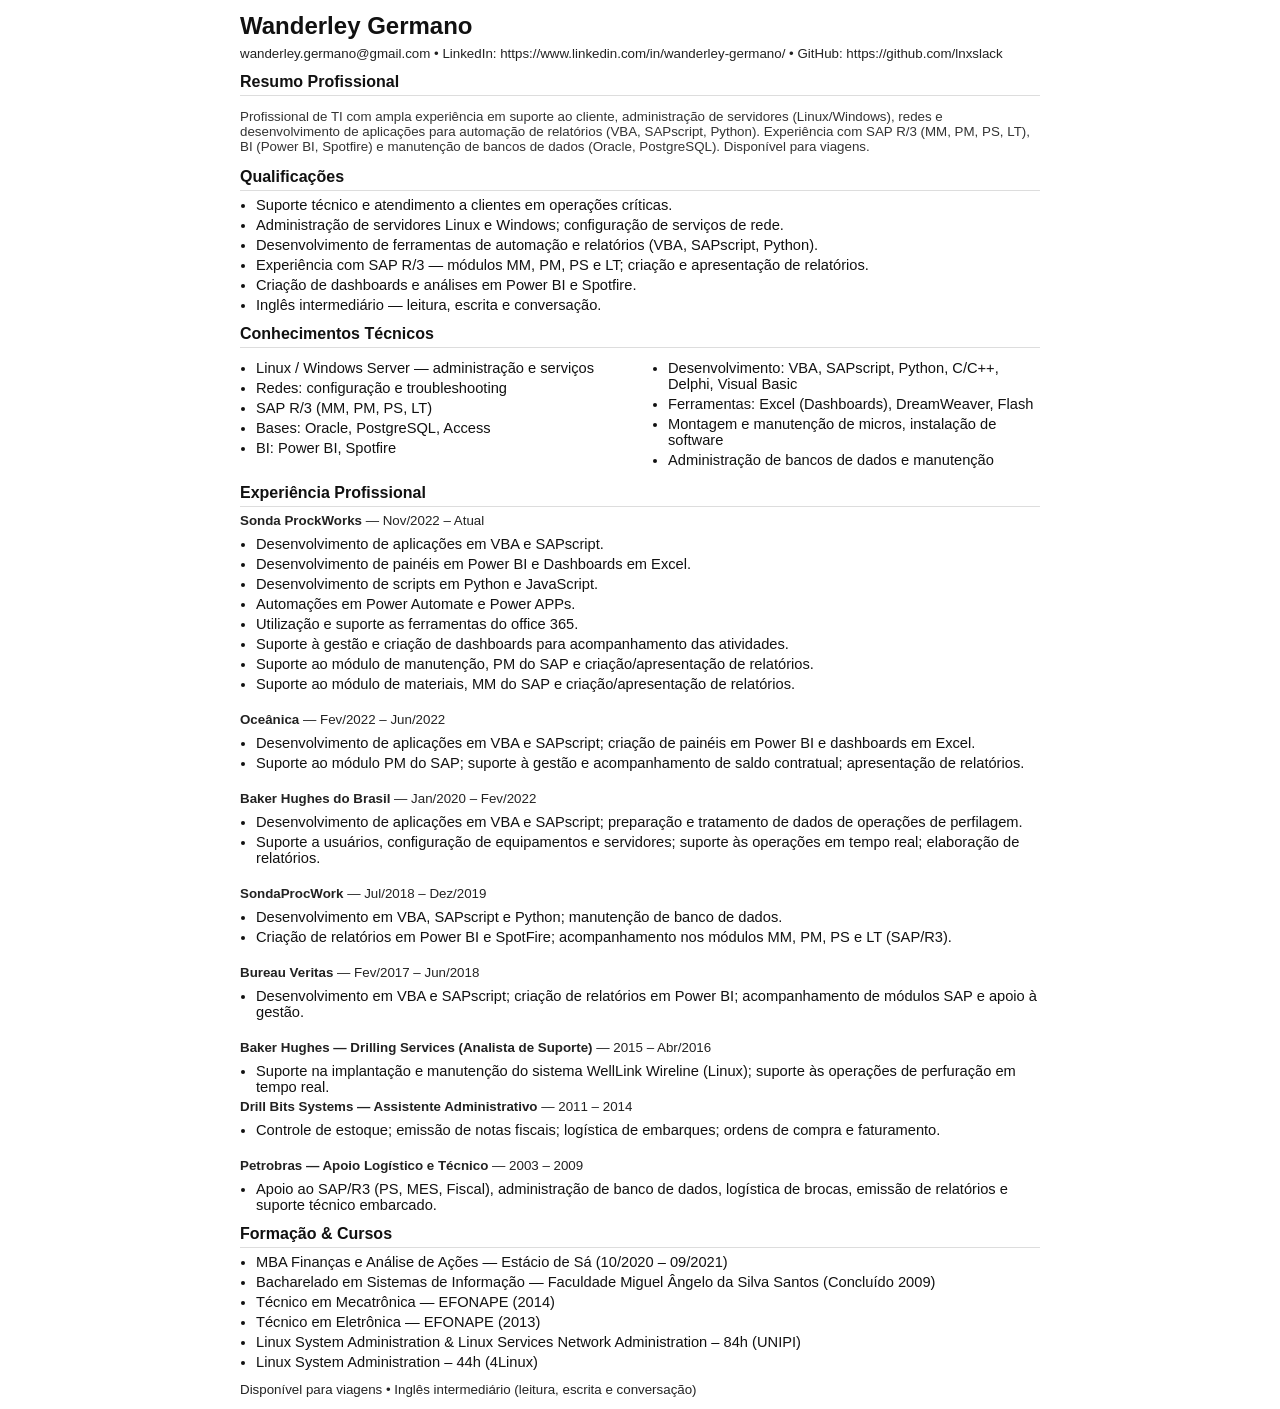
==== Resume.html @ e7868bd7 "Atualizando o repo" ====
<!doctype html>
<html lang="pt-BR">
<head>
  <meta charset="utf-8">
  <meta name="viewport" content="width=800">
  <title>Wanderley Germano — Currículo</title>
  <style>
    /* Estilo limpo e minimal — otimizado para impressão/PDF (ATS-friendly) */
    @page { margin: 20mm; }
    body { font-family: Arial, Helvetica, sans-serif; font-size: 11pt; color: #111; margin: 0; padding: 0; }
    .container { width: 100%; max-width: 800px; margin: 0 auto; padding: 12px 0; }
    h1 { font-size: 18pt; margin: 0 0 6px 0; }
    .contact { font-size: 10pt; color: #222; margin-bottom: 8px; }
    .section { margin-top: 12px; }
    .section h2 { font-size: 12pt; margin: 0 0 6px 0; border-bottom: 1px solid #ddd; padding-bottom: 4px; }
    ul { margin: 6px 0 0 16px; padding: 0; }
    li { margin-bottom: 4px; }
    .small { font-size: 10pt; color: #222; }
    .muted { color: #333; font-size: 10pt; }
    .two-col { display: flex; gap: 24px; }
    .col { flex: 1; }
    .meta { font-size: 10pt; color: #222; margin-bottom: 8px; }
  </style>
</head>
<body>
  <div class="container">
    <header>
      <h1>Wanderley Germano</h1>
      <div class="contact">
        wanderley.germano@gmail.com • LinkedIn: https://www.linkedin.com/in/wanderley-germano/ • GitHub: https://github.com/lnxslack
      </div>
    </header>

    <section class="section">
      <h2>Resumo Profissional</h2>
      <p class="muted">
        Profissional de TI com ampla experiência em suporte ao cliente, administração de servidores (Linux/Windows),
        redes e desenvolvimento de aplicações para automação de relatórios (VBA, SAPscript, Python). Experiência com
        SAP R/3 (MM, PM, PS, LT), BI (Power BI, Spotfire) e manutenção de bancos de dados (Oracle, PostgreSQL).
        Disponível para viagens.
      </p>
    </section>

    <section class="section">
      <h2>Qualificações</h2>
      <ul>
        <li>Suporte técnico e atendimento a clientes em operações críticas.</li>
        <li>Administração de servidores Linux e Windows; configuração de serviços de rede.</li>
        <li>Desenvolvimento de ferramentas de automação e relatórios (VBA, SAPscript, Python).</li>
        <li>Experiência com SAP R/3 — módulos MM, PM, PS e LT; criação e apresentação de relatórios.</li>
        <li>Criação de dashboards e análises em Power BI e Spotfire.</li>
        <li>Inglês intermediário — leitura, escrita e conversação.</li>
      </ul>
    </section>

    <section class="section">
      <h2>Conhecimentos Técnicos</h2>
      <div class="two-col">
        <div class="col">
          <ul>
            <li>Linux / Windows Server — administração e serviços</li>
            <li>Redes: configuração e troubleshooting</li>
            <li>SAP R/3 (MM, PM, PS, LT)</li>
            <li>Bases: Oracle, PostgreSQL, Access</li>
            <li>BI: Power BI, Spotfire</li>
          </ul>
        </div>
        <div class="col">
          <ul>
            <li>Desenvolvimento: VBA, SAPscript, Python, C/C++, Delphi, Visual Basic</li>
            <li>Ferramentas: Excel (Dashboards), DreamWeaver, Flash</li>
            <li>Montagem e manutenção de micros, instalação de software</li>
            <li>Administração de bancos de dados e manutenção</li>
          </ul>
        </div>
      </div>
    </section>

    <section class="section">
      <h2>Experiência Profissional</h2>
        <div class="meta"><strong>Sonda ProckWorks</strong> — Nov/2022 – Atual</div>
        <ul>
        <li>Desenvolvimento de aplicações em VBA e SAPscript.</li>
        <li>Desenvolvimento de painéis em Power BI e Dashboards em Excel.</li>
        <li>Desenvolvimento de scripts em Python e JavaScript.</li>
        <li>Automações em Power Automate e Power APPs.</li>
        <li>Utilização e suporte as ferramentas do office 365.</li>
        <li>Suporte à gestão e criação de dashboards para acompanhamento das atividades.</li>
        <li>Suporte ao módulo de manutenção, PM do SAP e criação/apresentação de relatórios.</li>
        <li>Suporte ao módulo de materiais, MM do SAP e criação/apresentação de relatórios.</li>
        </ul>
        <br>

      <div class="meta"><strong>Oceânica</strong> — Fev/2022 – Jun/2022</div>
      <ul>
        <li>Desenvolvimento de aplicações em VBA e SAPscript; criação de painéis em Power BI e dashboards em Excel.</li>
        <li>Suporte ao módulo PM do SAP; suporte à gestão e acompanhamento de saldo contratual; apresentação de relatórios.</li>
      </ul>

      <br>
      <div class="meta"><strong>Baker Hughes do Brasil</strong> — Jan/2020 – Fev/2022</div>
      <ul>
        <li>Desenvolvimento de aplicações em VBA e SAPscript; preparação e tratamento de dados de operações de perfilagem.</li>
        <li>Suporte a usuários, configuração de equipamentos e servidores; suporte às operações em tempo real; elaboração de relatórios.</li>
      </ul>

      <br>
      <div class="meta"><strong>SondaProcWork</strong> — Jul/2018 – Dez/2019</div>
      <ul>
        <li>Desenvolvimento em VBA, SAPscript e Python; manutenção de banco de dados.</li>
        <li>Criação de relatórios em Power BI e SpotFire; acompanhamento nos módulos MM, PM, PS e LT (SAP/R3).</li>
      </ul>

      <br>
      <div class="meta"><strong>Bureau Veritas</strong> — Fev/2017 – Jun/2018</div>
      <ul>
        <li>Desenvolvimento em VBA e SAPscript; criação de relatórios em Power BI; acompanhamento de módulos SAP e apoio à gestão.</li>
      </ul>

      <br>
      <div class="meta"><strong>Baker Hughes — Drilling Services (Analista de Suporte)</strong> — 2015 – Abr/2016</div>
      <ul>
        <li>Suporte na implantação e manutenção do sistema WellLink Wireline (Linux); suporte às operações de perfuração em tempo real.</li>
      </ul>

      <div class="meta"><strong>Drill Bits Systems — Assistente Administrativo</strong> — 2011 – 2014</div>
      <ul>
        <li>Controle de estoque; emissão de notas fiscais; logística de embarques; ordens de compra e faturamento.</li>
      </ul>

      <br>
      <div class="meta"><strong>Petrobras — Apoio Logístico e Técnico</strong> — 2003 – 2009</div>
      <ul>
        <li>Apoio ao SAP/R3 (PS, MES, Fiscal), administração de banco de dados, logística de brocas, emissão de relatórios e suporte técnico embarcado.</li>
      </ul>
    </section>

    <section class="section">
      <h2>Formação & Cursos</h2>
      <ul>
        <li>MBA Finanças e Análise de Ações — Estácio de Sá (10/2020 – 09/2021)</li>
        <li>Bacharelado em Sistemas de Informação — Faculdade Miguel Ângelo da Silva Santos (Concluído 2009)</li>
        <li>Técnico em Mecatrônica — EFONAPE (2014)</li>
        <li>Técnico em Eletrônica — EFONAPE (2013)</li>
        <li>Linux System Administration & Linux Services Network Administration – 84h (UNIPI)</li>
        <li>Linux System Administration – 44h (4Linux)</li>
      </ul>
    </section>

    <footer class="section small">
      <div>Disponível para viagens • Inglês intermediário (leitura, escrita e conversação)</div>
    </footer>
  </div>
</body>
</html>
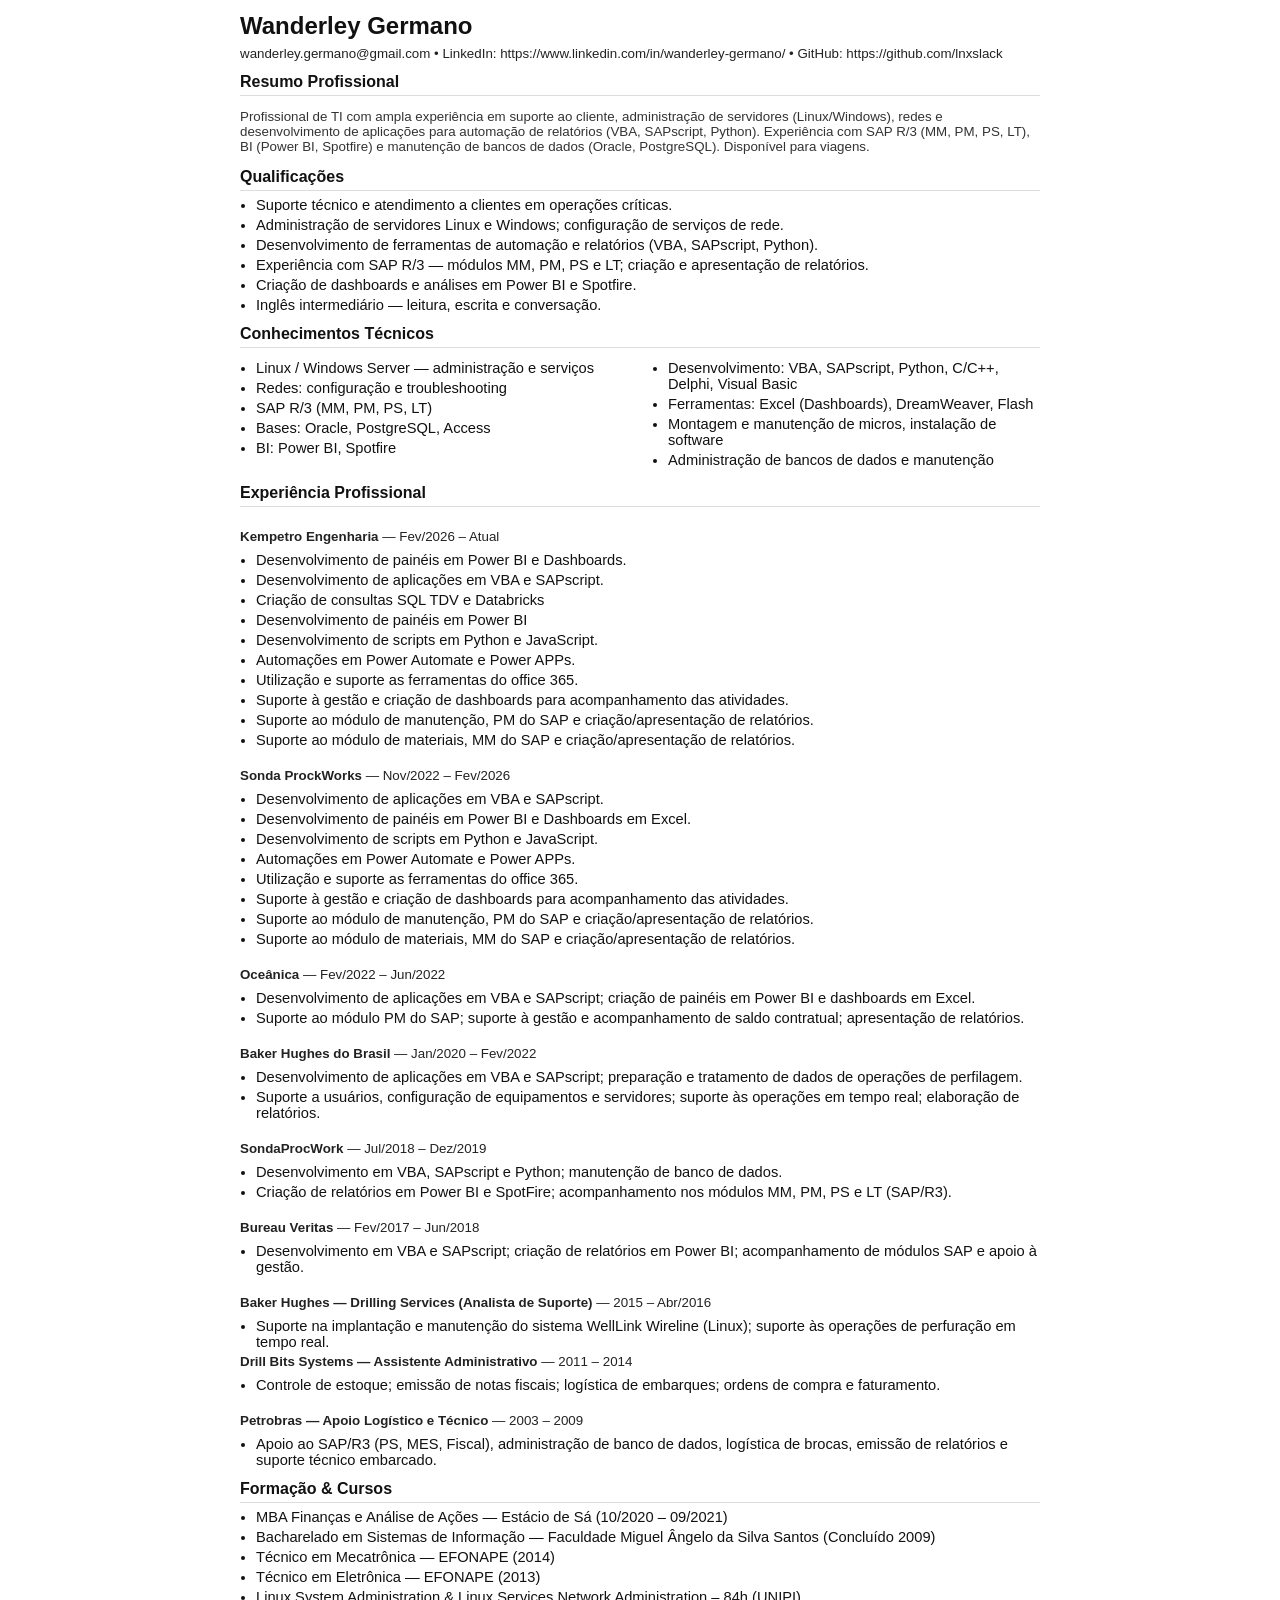
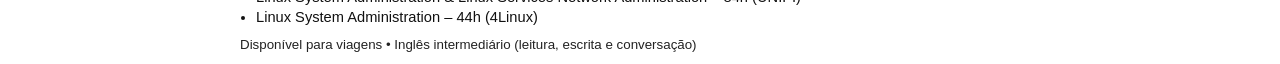
==== commit 206cfec2: "Atualizando o Inglês" ====
--- a/Resume.html
+++ b/Resume.html
@@ -78,7 +78,23 @@
 
     <section class="section">
       <h2>Experiência Profissional</h2>
-        <div class="meta"><strong>Sonda ProckWorks</strong> — Nov/2022 – Atual</div>
+      <br>
+      <div class="meta"><strong>Kempetro Engenharia</strong> — Fev/2026 – Atual</div>
+        <ul>
+          <li>Desenvolvimento de painéis em Power BI e Dashboards.</li>
+          <li>Desenvolvimento de aplicações em VBA e SAPscript.</li>
+          <li>Criação de consultas SQL TDV e Databricks</li>
+          <li>Desenvolvimento de painéis em Power BI</li>
+          <li>Desenvolvimento de scripts em Python e JavaScript.</li>
+          <li>Automações em Power Automate e Power APPs.</li>
+          <li>Utilização e suporte as ferramentas do office 365.</li>
+          <li>Suporte à gestão e criação de dashboards para acompanhamento das atividades.</li>
+          <li>Suporte ao módulo de manutenção, PM do SAP e criação/apresentação de relatórios.</li>
+          <li>Suporte ao módulo de materiais, MM do SAP e criação/apresentação de relatórios.</li>
+        </ul>
+
+      <br>
+      <div class="meta"><strong>Sonda ProckWorks</strong> — Nov/2022 – Fev/2026</div>
         <ul>
         <li>Desenvolvimento de aplicações em VBA e SAPscript.</li>
         <li>Desenvolvimento de painéis em Power BI e Dashboards em Excel.</li>
@@ -89,8 +105,8 @@
         <li>Suporte ao módulo de manutenção, PM do SAP e criação/apresentação de relatórios.</li>
         <li>Suporte ao módulo de materiais, MM do SAP e criação/apresentação de relatórios.</li>
         </ul>
-        <br>
 
+      <br>
       <div class="meta"><strong>Oceânica</strong> — Fev/2022 – Jun/2022</div>
       <ul>
         <li>Desenvolvimento de aplicações em VBA e SAPscript; criação de painéis em Power BI e dashboards em Excel.</li>
@@ -152,4 +168,5 @@
     </footer>
   </div>
 </body>
-</html>+
+</html>
